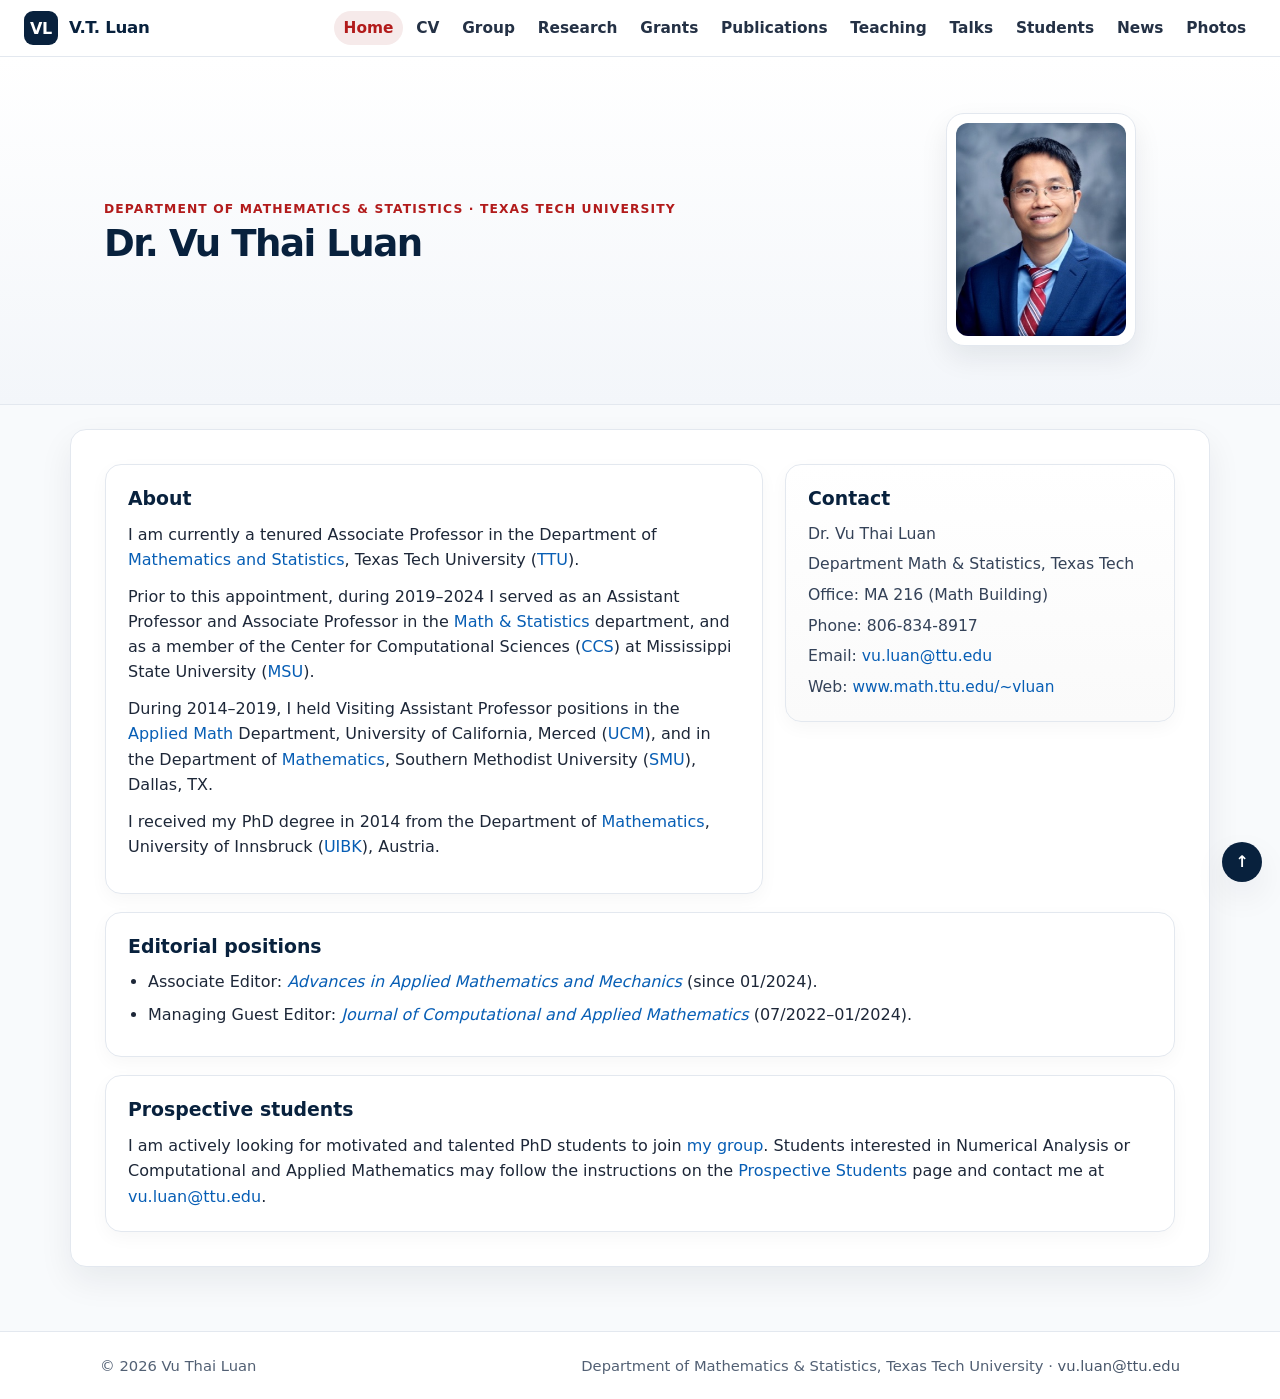
==== index.html @ 5dedd1db "Add files via upload" ====
<!DOCTYPE html>

<html id="top" lang="en"><head><meta charset="utf-8"/><meta content="width=device-width, initial-scale=1" name="viewport"/><meta content="Academic website of Vu Thai Luan, Associate Professor at Texas Tech University." name="description"/><title>Dr. Vu Thai Luan | Texas Tech University</title><link href="assets/css/style.css" rel="stylesheet"/><script defer="" src="assets/js/main.js"></script></head><body class="home-page"><a class="skip-link" href="#main">Skip to content</a><header class="site-header"><div class="nav-container"><a class="brand" href="index.html"><span class="brand-fallback">VL</span><span>V.T. Luan</span></a><nav aria-label="Main navigation" class="site-nav"><a class="active" href="index.html">Home</a><a class="" href="cv.html">CV</a><a class="" href="group.html">Group</a><a class="" href="research.html">Research</a><a class="" href="grants.html">Grants</a><a class="" href="publications.html">Publications</a><a class="" href="teaching.html">Teaching</a><a class="" href="presentations.html">Talks</a><a class="" href="students.html">Students</a><a class="" href="news.html">News</a><a class="" href="photos.html">Photos</a></nav></div></header><section class="hero"><div class="hero-inner"><div><span class="kicker">Department of Mathematics &amp; Statistics · Texas Tech University</span><h1>Dr. Vu Thai Luan</h1></div><figure class="portrait"><img alt="Portrait of Dr. Vu Thai Luan" src="assets/img/Index_fld_image001.jpg"/></figure></div></section><main class="main" id="main"><article class="content-card"><div class="content">
<section class="home-about-grid">
<div class="about-card about-main">
<h2>About</h2>
<p>I am currently a tenured Associate Professor in the Department of <a href="https://www.depts.ttu.edu/math/" rel="noopener" target="_blank">Mathematics and Statistics</a>, Texas Tech University (<a href="https://www.ttu.edu/" rel="noopener" target="_blank">TTU</a>).</p>
<p>Prior to this appointment, during 2019–2024 I served as an Assistant Professor and Associate Professor in the <a href="https://www.math.msstate.edu/" rel="noopener" target="_blank">Math &amp; Statistics</a> department, and as a member of the Center for Computational Sciences (<a href="https://www.ccs.msstate.edu/" rel="noopener" target="_blank">CCS</a>) at Mississippi State University (<a href="https://www.msstate.edu/" rel="noopener" target="_blank">MSU</a>).</p>
<p>During 2014–2019, I held Visiting Assistant Professor positions in the <a href="https://appliedmath.ucmerced.edu/" rel="noopener" target="_blank">Applied Math</a> Department, University of California, Merced (<a href="https://www.ucmerced.edu/" rel="noopener" target="_blank">UCM</a>), and in the Department of <a href="https://www.smu.edu/Dedman/Academics/Departments/Math/people/faculty" rel="noopener" target="_blank">Mathematics</a>, Southern Methodist University (<a href="https://www.smu.edu/" rel="noopener" target="_blank">SMU</a>), Dallas, TX.</p>
<p>I received my PhD degree in 2014 from the Department of <a href="https://www.uibk.ac.at/mathematik/" rel="noopener" target="_blank">Mathematics</a>, University of Innsbruck (<a href="https://www.uibk.ac.at/" rel="noopener" target="_blank">UIBK</a>), Austria.</p>
</div>
<aside class="about-card contact-card">
<h2>Contact</h2>
<div class="contact-lines"><p>Dr. Vu Thai Luan</p><p>Department Math &amp; Statistics, Texas Tech</p><p>Office: MA 216 (Math Building)</p><p>Phone: 806-834-8917</p><p>Email: <a href="mailto:vu.luan@ttu.edu">vu.luan@ttu.edu</a></p><p>Web: <a class="contact-web-link" href="https://www.math.ttu.edu/~vluan">www.math.ttu.edu/~vluan</a></p></div></aside>
</section>
<section class="home-section">
<h2>Editorial positions</h2>
<ul class="clean-list">
<li>Associate Editor: <i><a href="https://www.global-sci.org/aamm" rel="noopener" target="_blank">Advances in Applied Mathematics and Mechanics</a></i> (since 01/2024).</li>
<li>Managing Guest Editor: <i><a href="https://www.sciencedirect.com/journal/journal-of-computational-and-applied-mathematics" rel="noopener" target="_blank">Journal of Computational and Applied Mathematics</a></i> (07/2022–01/2024).</li>
</ul>
</section>
<section class="home-section">
<h2>Prospective students</h2>
<p>I am actively looking for motivated and talented PhD students to join <a href="group.html">my group</a>. Students interested in Numerical Analysis or Computational and Applied Mathematics may follow the instructions on the <a href="students.html">Prospective Students</a> page and contact me at <a href="mailto:vu.luan@ttu.edu">vu.luan@ttu.edu</a>.</p>
</section>
</div></article></main><footer class="footer"><div class="footer-inner"><span>© <span id="year"></span> Vu Thai Luan</span><span>Department of Mathematics &amp; Statistics, Texas Tech University · <a href="mailto:vu.luan@ttu.edu">vu.luan@ttu.edu</a></span></div></footer><a aria-label="Back to top" class="backtop" href="#top">↑</a></body></html>
---- assets/css/style.css ----
:root{
  --red:#b31b1b; --red-soft:#f6eaea; --ink:#182235; --muted:#667085; --navy:#0b2545; --blue:#1f4e79; --line:#e5e7eb; --bg:#f7f8fb; --card:#ffffff; --soft:#f3f6fa; --shadow:0 14px 34px rgba(16,24,40,.07); --radius:16px;
}
*{box-sizing:border-box}
html{scroll-behavior:smooth}
body{margin:0;font-family:Inter, ui-sans-serif, system-ui, -apple-system, BlinkMacSystemFont, "Segoe UI", Roboto, Arial, sans-serif;color:var(--ink);background:var(--bg);font-size:16px;line-height:1.62;-webkit-font-smoothing:antialiased;text-rendering:optimizeLegibility;}
a{color:#075eb5;text-decoration:none} a:hover{text-decoration:underline}.skip-link{position:absolute;left:-999px}.skip-link:focus{left:1rem;top:1rem;z-index:999;padding:.5rem .8rem;background:#fff;border:1px solid var(--line);border-radius:.6rem}.site-header{position:sticky;top:0;z-index:20;background:rgba(255,255,255,.96);backdrop-filter:blur(14px);border-bottom:1px solid var(--line)}.nav-container{max-width:1120px;margin:0 auto;padding:10px 20px;display:flex;align-items:center;gap:18px}.brand{display:flex;align-items:center;gap:10px;min-width:max-content;color:var(--navy);font-weight:800;letter-spacing:-.02em}.brand:hover{text-decoration:none}.brand-logo{height:28px;width:auto;object-fit:contain;opacity:.9}.brand-fallback{width:30px;height:30px;border-radius:8px;background:var(--navy);color:#fff;display:grid;place-items:center;font-weight:800}.site-nav{margin-left:auto;display:flex;align-items:center;gap:2px;overflow-x:auto;white-space:nowrap;scrollbar-width:none}.site-nav::-webkit-scrollbar{display:none}.site-nav a{color:#243145;font-weight:650;font-size:.875rem;padding:.44rem .56rem;border-radius:999px}.site-nav a:hover{background:var(--soft);text-decoration:none}.site-nav a.active{background:var(--red-soft);color:var(--red)}.hero{background:linear-gradient(180deg,#fff 0%,#f3f6fa 100%);border-bottom:1px solid var(--line)}.hero-inner{max-width:1120px;margin:0 auto;padding:56px 20px 46px;display:grid;grid-template-columns:minmax(0,1fr) 270px;gap:40px;align-items:center}.kicker{display:inline-block;text-transform:uppercase;letter-spacing:.08em;color:var(--red);font-size:.78rem;font-weight:800;margin-bottom:12px}.hero h1{margin:0;color:var(--navy);font-size:clamp(2.2rem,4.7vw,4rem);line-height:1.04;letter-spacing:-.05em}.hero-sub{margin:12px 0 22px;color:#3d4a5c;font-size:1.12rem;max-width:720px}.hero-actions{display:flex;gap:10px;flex-wrap:wrap;margin-bottom:22px}.btn{display:inline-flex;align-items:center;justify-content:center;border:1px solid var(--line);border-radius:999px;padding:.66rem .95rem;background:#fff;color:var(--navy);font-weight:750;box-shadow:0 8px 18px rgba(16,24,40,.04)}.btn.primary{background:var(--navy);border-color:var(--navy);color:#fff}.btn:hover{text-decoration:none;transform:translateY(-1px)}.contact-line{display:flex;gap:16px;flex-wrap:wrap;color:var(--muted);font-size:.95rem}.portrait{background:#fff;border:1px solid var(--line);border-radius:20px;padding:12px;box-shadow:var(--shadow)}.portrait img{display:block;width:100%;aspect-ratio:4/5;object-fit:cover;border-radius:14px}.portrait figcaption{font-size:.85rem;color:var(--muted);padding:10px 4px 2px}.page-title{background:#fff;border-bottom:1px solid var(--line)}.page-title-inner{max-width:1120px;margin:0 auto;padding:30px 20px}.page-title h1{margin:0;color:var(--navy);font-size:clamp(1.85rem,3vw,2.75rem);line-height:1.1;letter-spacing:-.035em}.page-title p{margin:8px 0 0;color:var(--muted);max-width:820px}.main{max-width:1120px;margin:0 auto;padding:30px 20px 64px}.content-card{background:var(--card);border:1px solid var(--line);border-radius:var(--radius);box-shadow:var(--shadow);padding:clamp(22px,3vw,38px);overflow:hidden}.content{max-width:100%;overflow-wrap:break-word}.content a{overflow-wrap:anywhere}.content h1,.content h2,.content h3{color:var(--navy);line-height:1.25}.content h2{font-size:1.42rem;margin:1.8rem 0 .65rem;border-bottom:1px solid var(--line);padding-bottom:.36rem}.content h3{font-size:1.12rem;margin:1.2rem 0 .4rem}.content p{margin:.58rem 0}.content p.section-title{margin:1.65rem 0 .75rem;padding:.35rem 0 .35rem .82rem;border-left:4px solid var(--red);color:var(--navy);font-size:1.2rem;font-weight:850;background:linear-gradient(90deg,#faf4f4,transparent 70%)}.content p.label-line{font-weight:800;color:var(--navy)}.content p.list-like{margin:.38rem 0 .38rem .15rem;padding-left:.85rem;border-left:2px solid #dbe4ee}.content ul,.content ol{padding-left:1.25rem}.content li{margin:.35rem 0}.content img{max-width:100%;height:auto;border-radius:12px;box-shadow:0 9px 22px rgba(16,24,40,.08);margin:.45rem 0}.table-wrap{width:100%;overflow-x:auto;margin:1rem 0;border:1px solid var(--line);border-radius:14px;background:#fff}.content table{width:100%;border-collapse:collapse;border-spacing:0;table-layout:auto;margin:0;background:#fff}.content th,.content td{padding:.72rem .85rem;border-bottom:1px solid var(--line);vertical-align:top;background:#fff}.content tr:last-child td{border-bottom:0}.content td:first-child{width:4.5rem;text-align:center;font-weight:800;color:var(--red);white-space:nowrap}.content td:nth-child(2){width:7.5rem;white-space:nowrap;color:#445066;font-weight:650}.event-table td:nth-child(3){min-width:520px}.pub-table td:first-child{text-align:left;color:var(--ink);width:auto}.people-grid{border-collapse:separate!important;border-spacing:18px!important;border:0!important;background:transparent!important}.people-grid tr,.people-grid tbody{display:contents}.people-grid td,.person-card{display:block;border:1px solid var(--line)!important;border-radius:16px!important;box-shadow:0 10px 24px rgba(16,24,40,.06);padding:18px!important;text-align:center;width:auto!important;min-width:220px;white-space:normal!important;color:var(--ink)!important}.people-grid{display:grid;grid-template-columns:repeat(auto-fit,minmax(220px,1fr));gap:18px}.people-grid img{width:128px!important;height:128px!important;object-fit:cover;border-radius:50%;box-shadow:none;margin:0 auto 12px}.home-panels{display:grid;grid-template-columns:repeat(3,1fr);gap:14px;margin:24px 0 4px}.home-panel{border:1px solid var(--line);border-radius:14px;background:#fff;padding:16px}.home-panel strong{display:block;color:var(--navy);font-size:1.02rem;margin-bottom:5px}.footer{background:#fff;border-top:1px solid var(--line)}.footer-inner{max-width:1120px;margin:0 auto;padding:22px 20px;color:var(--muted);font-size:.92rem;display:flex;justify-content:space-between;gap:18px;flex-wrap:wrap}.footer a{color:#48566a}.backtop{position:fixed;right:18px;bottom:18px;width:40px;height:40px;border-radius:999px;display:grid;place-items:center;background:var(--navy);color:#fff;box-shadow:var(--shadow);font-weight:800}.backtop:hover{background:var(--red);text-decoration:none}.note{margin-top:24px;padding:12px 14px;border:1px solid var(--line);border-radius:12px;background:#fafafa;color:var(--muted);font-size:.9rem}
@media(max-width:850px){.nav-container{align-items:center}.brand span{display:none}.hero-inner{grid-template-columns:1fr}.portrait{max-width:260px}.site-nav{gap:0}.site-nav a{font-size:.84rem;padding:.42rem .5rem}.home-panels{grid-template-columns:1fr}.main{padding-top:22px}.content-card{padding:20px}.page-title-inner{padding:24px 20px}.table-wrap{border-radius:12px}.content table{min-width:660px}.people-grid{min-width:0!important;display:grid!important}.people-grid td{min-width:0!important}.people-grid{grid-template-columns:1fr!important}}
@media print{.site-header,.footer,.backtop,.hero-actions{display:none}.hero,.page-title{background:#fff;border:0}.content-card{box-shadow:none;border:0;padding:0}.main{padding:0}.table-wrap{overflow:visible;border:0}}


/* --- Polished revision: cleaner home page, aligned lists, compact tables --- */
.hero-inner{padding:38px 20px 34px;grid-template-columns:minmax(0,1fr) 220px;gap:32px;}
.hero h1{font-size:clamp(2.25rem,4vw,3.3rem);letter-spacing:-.045em;}
.hero-sub{font-size:1.03rem;line-height:1.55;max-width:760px;margin-bottom:14px;}
.portrait{max-width:220px;justify-self:end;}
.portrait figcaption{font-size:.78rem;}
.main{padding-top:26px;}
.content-card{overflow:visible;}

.home-about-grid{display:grid;grid-template-columns:minmax(0,1.7fr) minmax(260px,.9fr);gap:22px;align-items:start;}
.about-card,.home-section{border:1px solid var(--line);border-radius:16px;background:#fff;padding:22px;box-shadow:0 8px 22px rgba(16,24,40,.04);}
.about-card h2,.home-section h2{margin:0 0 12px;color:var(--navy);font-size:1.18rem;line-height:1.2;border:0;padding:0;}
.about-main p{margin:.72rem 0;}
.contact-card{background:linear-gradient(180deg,#fff,#fafafa);}
.contact-list{display:grid;grid-template-columns:72px minmax(0,1fr);gap:8px 12px;margin:0;}
.contact-list dt{font-weight:800;color:var(--navy);}
.contact-list dd{margin:0;color:#38465a;overflow-wrap:anywhere;}
.clean-list{margin:.2rem 0 0;padding-left:1.2rem;}
.clean-list li{margin:.45rem 0;}
.home-section{margin-top:18px;}
.home-section p{margin:.2rem 0 0;}

/* Prevent single-column Word tables from forcing horizontal scrolling. */
.content > .table-wrap:has(table.data-table tr:first-child td:nth-child(2):last-child){overflow:visible;border:0;background:transparent;}
.content > .table-wrap:has(table.data-table tr:first-child td:nth-child(2):last-child) table{min-width:0;}

.publication-list{counter-reset:item;margin:.7rem 0 1.5rem 0;padding:0;list-style:none;}
.publication-list .publication-item{counter-increment:item;display:grid;grid-template-columns:3rem minmax(0,1fr);gap:0 1rem;padding:.75rem 0;border-bottom:1px solid var(--line);}
.publication-list .publication-item::before{content:counter(item) ".";font-weight:800;color:var(--red);text-align:right;padding-top:.05rem;}
.publication-list .publication-item>div{grid-column:2;}
.publication-list .item-authors{font-weight:500;color:var(--ink);margin:0 0 .12rem;}
.publication-list .item-title{font-weight:650;color:var(--navy);margin:.08rem 0 .12rem;line-height:1.42;}
.publication-list .item-detail{color:#435066;margin:.08rem 0;font-size:.97rem;line-height:1.45;}
.publication-list p,.publication-list div{border-left:0!important;padding-left:0!important;}
.publication-list br{line-height:1.4;}
.note-line{color:#435066;}

.course-table{border:1px solid var(--line);border-radius:14px;overflow:hidden;}
.course-table td{padding:.82rem 1rem!important;vertical-align:top!important;}
.course-table td:first-child{width:9.2rem!important;text-align:left!important;color:var(--red)!important;font-weight:800!important;white-space:nowrap;background:#fbfcfe!important;}
.course-table td:first-child p{margin:0!important;color:var(--red)!important;font-weight:800!important;text-align:left!important;border:0!important;background:none!important;padding:0!important;}
.course-table td:nth-child(2){width:auto!important;white-space:normal!important;color:#3d4a5c!important;font-weight:650!important;}
.course-table td:nth-child(2) p{margin:.15rem 0 .42rem!important;line-height:1.45;}
.course-table td:nth-child(2) p:last-child{margin-bottom:0!important;}
.course-table tr + tr td{border-top:1px solid var(--line);}

.student-list{counter-reset:item;margin:.65rem 0 1.15rem 0;padding:0;list-style:none;}
.student-list li{counter-increment:item;display:grid;grid-template-columns:2rem minmax(0,1fr);gap:.7rem;margin:.48rem 0;line-height:1.55;}
.student-list li::before{content:counter(item) ".";font-weight:800;color:var(--red);text-align:right;}
.student-list[start="3"]{counter-reset:item 2;}
.student-bullets{margin:.65rem 0 1.2rem 0;padding:0;list-style:none;}
.student-bullets li{position:relative;margin:.65rem 0;padding-left:1.35rem;line-height:1.58;}
.student-bullets li::before{content:"";position:absolute;left:.2rem;top:.72em;width:.42rem;height:.42rem;border-radius:50%;background:var(--red);}
.section-subtitle{font-size:1.08rem;color:var(--navy);font-weight:850;margin:1.35rem 0 .55rem!important;}
.students-note{border:1px solid var(--line);background:#fbfcfe;border-radius:12px;padding:12px 14px;}



/* Use native ordered-list markers so "start" values remain correct. */
.student-list{margin:.65rem 0 1.15rem 1.35rem;padding-left:1.1rem;list-style:decimal;}
.student-list li{display:list-item;margin:.48rem 0;padding-left:.35rem;line-height:1.55;}
.student-list li::marker{font-weight:800;color:var(--red);}

@media(max-width:850px){
  .hero-inner{grid-template-columns:1fr;padding:30px 20px 28px;}
  .portrait{justify-self:start;max-width:180px;}
  .home-about-grid{grid-template-columns:1fr;}
  .contact-list{grid-template-columns:1fr;gap:2px 0;}
  .contact-list dt{margin-top:8px;}
  .publication-list .publication-item{grid-template-columns:2.4rem minmax(0,1fr);gap:.75rem;}
  .course-table{min-width:0!important;}
  .course-table td{display:block;width:100%!important;}
  .course-table td:first-child{border-bottom:0!important;padding-bottom:.25rem!important;}
  .course-table td:nth-child(2){padding-top:.2rem!important;}
}
.student-list li::before{content:none!important;}


/* =========================================================
   Final academic refinement: restrained typography, compact
   home page, aligned numbered lists, smaller logos/figures.
   ========================================================= */
:root{
  --ink:#172033;
  --muted:#526074;
  --navy:#08213d;
  --red:#b21b1b;
  --line:#e3e8ef;
  --bg:#f8fafc;
}
body{
  color:var(--ink);
  background:var(--bg);
  font-size:16px;
  line-height:1.58;
  font-weight:440;
}
a{font-weight:500;}
.site-nav a{font-weight:700;}
.brand{font-weight:850;}
.kicker{font-size:.75rem;letter-spacing:.09em;margin-bottom:8px;}
.hero-inner{
  padding:32px 20px 28px!important;
  grid-template-columns:minmax(0,1fr) 145px!important;
  gap:28px!important;
  min-height:0;
}
.hero h1{
  font-size:clamp(2.05rem,3.1vw,2.85rem)!important;
  letter-spacing:-.04em!important;
}
.hero-sub,.contact-line{display:none!important;}
.portrait{max-width:145px!important;border-radius:18px;padding:9px;}
.portrait img{border-radius:12px;}
.portrait figcaption{display:none;}
.page-title h1{font-size:clamp(1.75rem,2.5vw,2.35rem);}
.page-title-inner{padding:24px 20px;}
.main{padding-top:24px;}
.content-card{padding:clamp(22px,2.7vw,34px);}
.content p{color:#1d2738;font-weight:440;}
.content b,.content strong{font-weight:800;color:#12223a;}
.content p.section-title{
  margin:1.45rem 0 .8rem;
  padding:.35rem 0 .35rem .78rem;
  font-size:1.13rem;
  background:linear-gradient(90deg,#fbf3f3,rgba(251,243,243,0));
}
.home-about-grid{
  grid-template-columns:minmax(0,1.55fr) minmax(355px,.85fr)!important;
  gap:22px;
}
.about-card,.home-section{box-shadow:0 6px 18px rgba(16,24,40,.035);}
.contact-card{min-width:0;}
.contact-list{
  grid-template-columns:110px minmax(0,1fr)!important;
  gap:7px 14px!important;
}
.contact-list dt{white-space:nowrap;font-weight:850;}
.contact-list dd{line-height:1.45;}
.contact-list dd a{overflow-wrap:normal;word-break:normal;}
.contact-list dd a.long-url{font-size:.95rem;}
.clean-list li,.student-bullets li,.student-list li{color:#1d2738;}

/* Numbered theme/grant lists */
.theme-list,.grant-list{
  counter-reset:item;
  list-style:none;
  padding:0;
  margin:.75rem 0 1.3rem;
}
.theme-list li,.grant-item{
  counter-increment:item;
  display:grid;
  grid-template-columns:2.8rem minmax(0,1fr);
  gap:.85rem;
  padding:.55rem 0;
  border-bottom:1px solid var(--line);
}
.theme-list li::before,.grant-item::before{
  content:counter(item) ".";
  color:var(--red);
  font-weight:850;
  text-align:right;
  padding-top:.02rem;
}
.theme-list li span{font-weight:760;color:#12223a;}
.theme-list.compact li{padding:.42rem 0;}
.grant-item{padding:.78rem 0;}
.grant-main{grid-column:2;}
.grant-title{font-weight:780;color:var(--navy);line-height:1.42;margin:0 0 .22rem;}
.grant-meta{display:grid;grid-template-columns:86px minmax(0,1fr);gap:3px 12px;margin-top:.18rem;color:#39465a;line-height:1.45;}
.grant-meta dt{font-weight:780;color:#12223a;}
.grant-meta dd{margin:0;}
.grant-summary{border:1px solid var(--line);border-radius:12px;background:#fbfcfe;padding:12px 14px;margin:.5rem 0 1rem!important;}

/* Research logos and simulation figures */
.logo-row{
  display:flex;
  align-items:center;
  gap:26px;
  flex-wrap:wrap;
  margin:1rem 0 1.35rem;
}
.logo-row img{
  width:auto!important;
  max-height:92px!important;
  max-width:125px!important;
  object-fit:contain;
  border-radius:10px!important;
  box-shadow:0 8px 20px rgba(16,24,40,.06)!important;
  background:#fff;
  padding:8px;
}
.research-figure{
  max-width:640px;
  margin:1.2rem auto 1.45rem;
  text-align:center;
}
.research-figure img{
  width:100%!important;
  max-width:640px!important;
  height:auto!important;
  border-radius:12px!important;
  box-shadow:0 10px 24px rgba(16,24,40,.08)!important;
}
.research-figure figcaption{
  margin-top:.42rem;
  color:#475569;
  font-size:.88rem;
  line-height:1.42;
  font-weight:560;
}
.research-caption{font-size:.9rem;color:#475569;font-weight:560;}
.content img[src*="research_fld_image001"],
.content img[src*="research_fld_image002"]{
  max-height:92px!important;max-width:125px!important;width:auto!important;
}
.content img[src*="research_fld_image005"],
.content img[src*="research_fld_image006"]{
  max-width:640px!important;width:100%!important;display:block;margin:.5rem auto!important;
}

/* Grants image */
.content img[src*="grants_fld_image001"]{
  max-width:640px!important;width:100%!important;display:block;margin:1.2rem auto 0!important;
  box-shadow:0 8px 18px rgba(16,24,40,.06)!important;
}

/* Group PI and people cards */
.pi-profile{
  display:flex;
  align-items:center;
  gap:18px;
  border:1px solid var(--line);
  background:#fff;
  border-radius:16px;
  padding:16px;
  max-width:560px;
  box-shadow:0 8px 20px rgba(16,24,40,.04);
}
.pi-profile p{margin:.18rem 0;}
.pi-photo{
  width:118px!important;
  height:118px!important;
  object-fit:cover;
  border-radius:50%!important;
  box-shadow:none!important;
  margin:0!important;
  flex:0 0 118px;
}
.people-grid img{width:118px!important;height:118px!important;}
.people-grid td:empty,.person-card:empty{display:none!important;}
.people-grid td p:first-child{margin-top:0;}
.people-grid td p{margin:.28rem 0;line-height:1.35;}

/* Tighter teaching rows */
.course-table td{padding:.65rem .9rem!important;}
.course-table td:first-child{width:8.6rem!important;}
.course-table td:nth-child(2) p{margin:.08rem 0 .28rem!important;}

@media(max-width:850px){
  .hero-inner{grid-template-columns:1fr!important;padding:26px 20px 24px!important;}
  .portrait{max-width:125px!important;justify-self:start;}
  .home-about-grid{grid-template-columns:1fr!important;}
  .contact-list{grid-template-columns:98px minmax(0,1fr)!important;}
  .contact-list dd a.long-url{overflow-wrap:anywhere;}
  .pi-profile{align-items:flex-start;}
  .pi-photo{width:96px!important;height:96px!important;flex-basis:96px;}
  .theme-list li,.grant-item{grid-template-columns:2.2rem minmax(0,1fr);gap:.65rem;}
  .grant-meta{grid-template-columns:1fr;gap:1px;}
}


/* =========================================================
   Refined academic revision: June 2026
   ========================================================= */

/* Home */
.home-page .hero-inner{
  grid-template-columns:minmax(0,1fr) 185px!important;
  padding:34px 20px 30px!important;
}
.home-page .hero h1{
  font-size:clamp(2.15rem,3.35vw,3.05rem)!important;
}
.home-page .portrait{
  max-width:185px!important;
  padding:10px;
}
.home-page .portrait img{
  aspect-ratio:309/433;
  object-fit:cover;
  object-position:center top;
}
.home-page .home-about-grid{
  grid-template-columns:minmax(0,1.65fr) minmax(330px,.78fr)!important;
}
.contact-lines{font-size:1rem;line-height:1.48;color:#344258;}
.contact-lines p{margin:0 0 .47rem!important;color:#344258!important;font-weight:480!important;}
.contact-lines p:last-child{margin-bottom:0!important;}
.contact-lines a{font-weight:520;white-space:nowrap;}
.contact-web-link{font-size:.96rem;}

/* CV */
.cv-page .content{min-width:0;}
.cv-page .cv-table-wrap{
  width:100%;
  overflow:visible;
  border-radius:12px;
}
.cv-page .cv-table{
  width:100%;
  min-width:0!important;
  table-layout:fixed;
}
.cv-page .cv-table td{
  white-space:normal!important;
  overflow-wrap:anywhere;
  word-break:normal;
  line-height:1.5;
}
.cv-page .cv-table td:first-child{
  width:10.2rem!important;
  text-align:left!important;
  color:#273449!important;
  font-weight:650!important;
  padding-left:1rem!important;
}
.cv-page .cv-table td:nth-child(2){
  width:auto!important;
  color:#273449!important;
  font-weight:450!important;
  white-space:normal!important;
}
.cv-page .cv-table td p{margin:.18rem 0!important;}
.cv-page .cv-table p.list-like{
  margin:.18rem 0!important;
  padding:0!important;
  border:0!important;
}
.cv-link-line{
  margin:.15rem 0 1.15rem!important;
  padding:.55rem .75rem;
  border-left:3px solid #d9e2ec;
  background:#fbfcfe;
  border-radius:0 8px 8px 0;
  text-align:left!important;
  color:#344258!important;
}
.cv-link-line a{font-weight:700;}
.subsection-title{
  margin:1.2rem 0 .55rem!important;
  color:var(--navy)!important;
  font-size:1.04rem;
  font-weight:820!important;
  padding:0!important;
  border:0!important;
  background:none!important;
}
.reviewer-list{
  margin:.7rem 0 1.2rem 1.25rem;
  padding-left:1.2rem;
  columns:2;
  column-gap:2.5rem;
}
.reviewer-list li{
  break-inside:avoid;
  margin:0 0 .38rem;
  padding-left:.2rem;
  line-height:1.45;
}
.reviewer-list li::marker{color:var(--red);font-weight:800;}

/* Group */
.group-page .pi-profile{max-width:610px;padding:18px;gap:20px;}
.group-page .pi-photo{
  width:138px!important;
  height:178px!important;
  flex:0 0 138px!important;
  border-radius:12px!important;
  object-fit:cover!important;
  object-position:center top!important;
  background:#eef2f6;
}
.group-page .pi-profile>div:last-child p:first-child{
  color:var(--navy);
  font-weight:800;
  font-size:1.08rem;
}

/* Research */
.research-page .logo-row{
  justify-content:center;
  gap:34px;
  margin:1rem auto 1.4rem;
}
.research-page .logo-row img{
  max-height:78px!important;
  max-width:104px!important;
}
.research-page .centered-caption{
  text-align:center;
  font-size:.84rem!important;
  color:#5b6678!important;
  font-weight:520!important;
  margin:.85rem auto .55rem!important;
}
.research-page .research-figure{margin:1rem auto 1.3rem;}
.research-page .hair-figure{max-width:610px;}
.research-page .car-figure{max-width:480px;}
.research-page .hair-figure img{max-width:610px!important;}
.research-page .car-figure img{max-width:480px!important;}
.research-page .simulation-caption,
.research-page .research-figure figcaption{
  text-align:center;
  font-size:.80rem!important;
  line-height:1.38;
  color:#5b6678;
  font-weight:500!important;
  max-width:720px;
  margin:.42rem auto 0;
}
.research-page .simulation-caption b,
.research-page .research-figure figcaption b{font-weight:550!important;color:#5b6678!important;}

/* Grants */
.grants-page .grant-item{
  grid-template-columns:2.35rem minmax(0,1fr)!important;
  gap:.55rem!important;
  align-items:start;
}
.grants-page .grant-item::before{
  line-height:1.42;
  padding:0!important;
  font-size:1.02rem;
  text-align:right;
}
.grants-page .grant-main{grid-column:2;min-width:0;}
.grants-page .grant-title{margin:0 0 .28rem!important;line-height:1.42;}
.grants-page .grant-meta dt::after{content:":";}
.grants-page .grant-meta dt{font-weight:820;}
.grants-page .grant-meta{grid-template-columns:78px minmax(0,1fr);}

/* Publications */
.publications-page .scholar-profile{
  margin:.05rem 0 1.25rem!important;
  font-size:1.18rem;
  line-height:1.3;
}
.publications-page .scholar-profile a{
  color:var(--navy);
  font-weight:850;
  text-decoration:underline;
  text-decoration-thickness:1.5px;
  text-underline-offset:3px;
}

@media(max-width:850px){
  .home-page .hero-inner{grid-template-columns:1fr!important;}
  .home-page .portrait{max-width:155px!important;justify-self:start;}
  .home-page .home-about-grid{grid-template-columns:1fr!important;}
  .contact-lines a{white-space:normal;overflow-wrap:anywhere;}
  .cv-page .cv-table-wrap{border:0;}
  .cv-page .cv-table,.cv-page .cv-table tbody{display:block;}
  .cv-page .cv-table tr{display:block;padding:.55rem 0;border-bottom:1px solid var(--line);}
  .cv-page .cv-table tr:last-child{border-bottom:0;}
  .cv-page .cv-table td{display:block;width:100%!important;border:0!important;padding:.18rem .75rem!important;}
  .cv-page .cv-table td:first-child{padding-bottom:.05rem!important;color:var(--red)!important;font-weight:800!important;}
  .reviewer-list{columns:1;}
  .group-page .pi-profile{align-items:flex-start;}
  .group-page .pi-photo{width:116px!important;height:150px!important;flex-basis:116px!important;}
  .research-page .logo-row{gap:22px;}
  .research-page .car-figure,.research-page .hair-figure{max-width:100%;}
}

/* Final home-page width and contact fit */
.home-page .hero-inner,.home-page .main{max-width:1240px;}
.home-page .home-about-grid{grid-template-columns:minmax(0,1.7fr) minmax(390px,.82fr)!important;}
.home-page .contact-lines{font-size:.98rem;}
@media(max-width:900px){.home-page .home-about-grid{grid-template-columns:1fr!important;}}


/* =========================================================
   Academic polish revision v2: alignment and consistency
   ========================================================= */

/* Home: smaller name, slightly larger portrait. */
.home-page .hero-inner{
  grid-template-columns:minmax(0,1fr) 215px!important;
  padding:32px 20px 30px!important;
}
.home-page .hero h1{
  font-size:clamp(1.95rem,2.75vw,2.65rem)!important;
  letter-spacing:-.035em!important;
}
.home-page .portrait{
  max-width:215px!important;
  width:215px;
  padding:10px;
}
.home-page .portrait img{
  width:100%;
  aspect-ratio:309/433;
  object-fit:cover;
  object-position:center top;
}

/* Grants: Role and Title labels are understated, while values retain emphasis. */
.grants-page .grant-meta dt{
  font-weight:500!important;
  color:#38465a!important;
}
.grants-page .grant-meta dt::after{font-weight:500!important;}

/* CV: keep dates/ranges on one line and format service lists consistently. */
.cv-page .cv-date-table td:first-child{
  width:12.4rem!important;
  white-space:nowrap!important;
}
.cv-page .service-list{
  margin:.55rem 0 1.15rem 1.25rem;
  padding-left:1.2rem;
}
.cv-page .service-list li{
  margin:.42rem 0;
  padding-left:.28rem;
  line-height:1.5;
}
.cv-page .service-list li::marker{
  color:var(--red);
  font-weight:800;
}

/* Publications: author name only is bold; titles are clear but not bold. */
.publications-page .publication-list .item-title{
  font-weight:500!important;
  color:#1d2a3d!important;
}
.publications-page .publication-list .item-detail{
  font-weight:440!important;
}
.publications-page .publication-list .item-detail b,
.publications-page .publication-list .item-detail strong{
  font-weight:440!important;
}
.publications-page .scholar-profile a{
  color:#075eb5!important;
  font-weight:850!important;
}

/* News: both English and Vietnamese sections use the same aligned date/content grid. */
.news-page .news-table{
  width:100%!important;
  min-width:0!important;
  table-layout:fixed!important;
}
.news-page .news-table td:first-child{
  width:7.8rem!important;
  text-align:left!important;
  color:#263448!important;
  font-weight:650!important;
  white-space:nowrap!important;
}
.news-page .news-table td:nth-child(2){
  width:auto!important;
  white-space:normal!important;
  color:#1d2738!important;
  font-weight:440!important;
  overflow-wrap:anywhere;
}
.news-page .news-table td p{margin:.08rem 0!important;}

/* Talks: only the presentation label is emphasized; titles remain italic. */
.talks-page .talk-label{
  font-weight:720;
  color:var(--navy);
}
.talks-page .talk-label.invited{
  color:var(--red);
}
.talks-page .event-table td:nth-child(3) p{
  line-height:1.48;
}

@media(max-width:850px){
  .home-page .hero-inner{grid-template-columns:1fr!important;}
  .home-page .portrait{max-width:180px!important;width:180px!important;}
  .cv-page .cv-date-table td:first-child{width:100%!important;white-space:normal!important;}
  .news-page .news-table td:first-child{width:6.2rem!important;}
}

/* =========================================================
   Home-header balance refinement v3
   Compact hero, better portrait/text relationship, clearer nav.
   ========================================================= */
.nav-container{
  max-width:1280px;
  padding:11px 24px;
  gap:24px;
}
.brand{
  font-size:1.04rem;
  gap:11px;
}
.brand-fallback{
  width:34px;
  height:34px;
  border-radius:9px;
  font-size:1rem;
}
.site-nav{
  gap:3px;
}
.site-nav a{
  font-size:.96rem;
  line-height:1.2;
  padding:.5rem .62rem;
}

.home-page .hero-inner{
  max-width:1120px!important;
  grid-template-columns:minmax(0,1fr) 190px!important;
  gap:56px!important;
  align-items:center!important;
  padding:40px 24px 42px!important;
}
.home-page .hero h1{
  font-size:clamp(2.15rem,2.9vw,2.75rem)!important;
  line-height:1.05!important;
  letter-spacing:-.04em!important;
}
.home-page .kicker{
  margin-bottom:8px;
  font-size:.77rem;
  line-height:1.35;
}
.home-page .portrait{
  width:190px!important;
  max-width:190px!important;
  justify-self:end!important;
  padding:9px!important;
  border-radius:18px!important;
  box-shadow:0 12px 28px rgba(16,24,40,.08)!important;
}
.home-page .portrait img{
  aspect-ratio:4/5!important;
  object-fit:cover!important;
  object-position:center 18%!important;
  border-radius:12px!important;
}
.home-page .main{
  max-width:1180px!important;
  padding-top:24px!important;
}

@media(max-width:1100px){
  .nav-container{padding-left:18px;padding-right:18px;gap:14px;}
  .site-nav a{font-size:.91rem;padding:.47rem .52rem;}
  .home-page .hero-inner{max-width:980px!important;grid-template-columns:minmax(0,1fr) 175px!important;gap:42px!important;}
  .home-page .portrait{width:175px!important;max-width:175px!important;}
}
@media(max-width:850px){
  .brand{font-size:1rem;}
  .brand-fallback{width:32px;height:32px;}
  .site-nav a{font-size:.89rem;}
  .home-page .hero-inner{
    grid-template-columns:minmax(0,1fr) 145px!important;
    gap:24px!important;
    padding:30px 20px 30px!important;
  }
  .home-page .portrait{
    width:145px!important;
    max-width:145px!important;
    justify-self:end!important;
  }
  .home-page .hero h1{font-size:clamp(2rem,7vw,2.45rem)!important;}
}
@media(max-width:620px){
  .home-page .hero-inner{
    grid-template-columns:1fr!important;
    gap:20px!important;
    padding:28px 20px 30px!important;
  }
  .home-page .portrait{
    width:150px!important;
    max-width:150px!important;
    justify-self:start!important;
  }
}
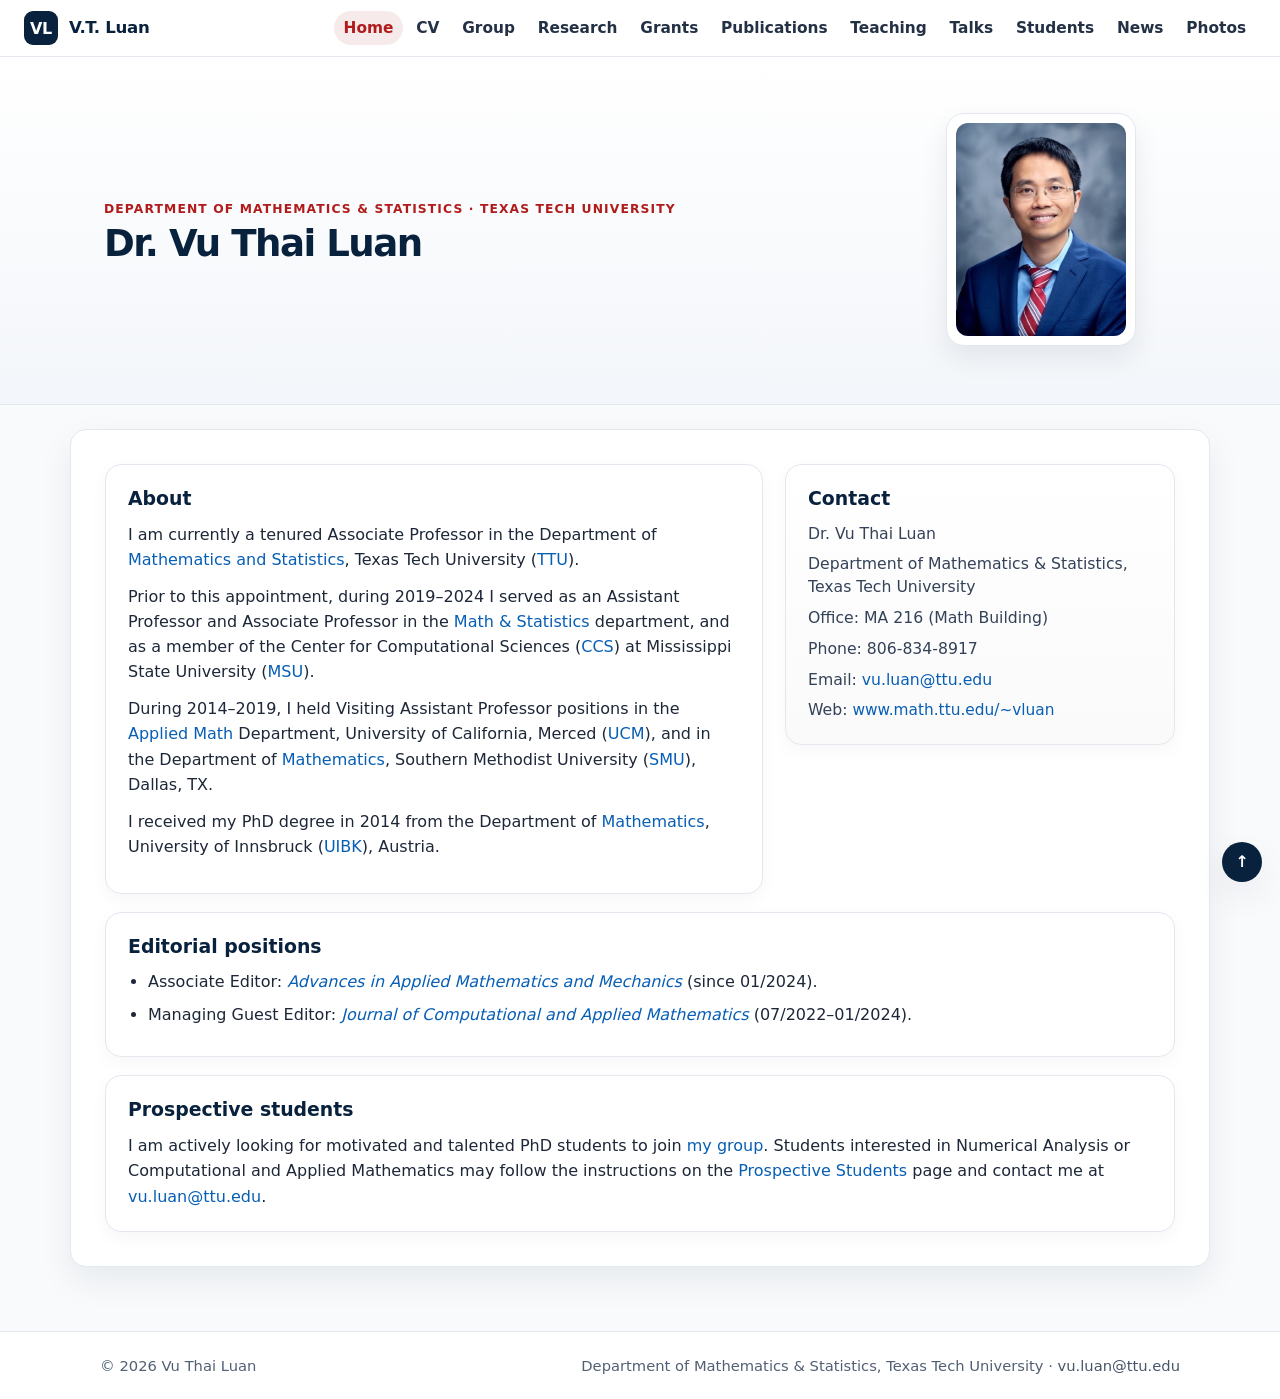
==== commit b0f8d62c: "Add files via upload" ====
--- a/index.html
+++ b/index.html
@@ -11,7 +11,7 @@
 </div>
 <aside class="about-card contact-card">
 <h2>Contact</h2>
-<div class="contact-lines"><p>Dr. Vu Thai Luan</p><p>Department Math &amp; Statistics, Texas Tech</p><p>Office: MA 216 (Math Building)</p><p>Phone: 806-834-8917</p><p>Email: <a href="mailto:vu.luan@ttu.edu">vu.luan@ttu.edu</a></p><p>Web: <a class="contact-web-link" href="https://www.math.ttu.edu/~vluan">www.math.ttu.edu/~vluan</a></p></div></aside>
+<div class="contact-lines"><p>Dr. Vu Thai Luan</p><p>Department of Mathematics &amp; Statistics, Texas Tech University</p><p>Office: MA 216 (Math Building)</p><p>Phone: 806-834-8917</p><p>Email: <a href="mailto:vu.luan@ttu.edu">vu.luan@ttu.edu</a></p><p>Web: <a class="contact-web-link" href="https://www.math.ttu.edu/~vluan">www.math.ttu.edu/~vluan</a></p></div></aside>
 </section>
 <section class="home-section">
 <h2>Editorial positions</h2>
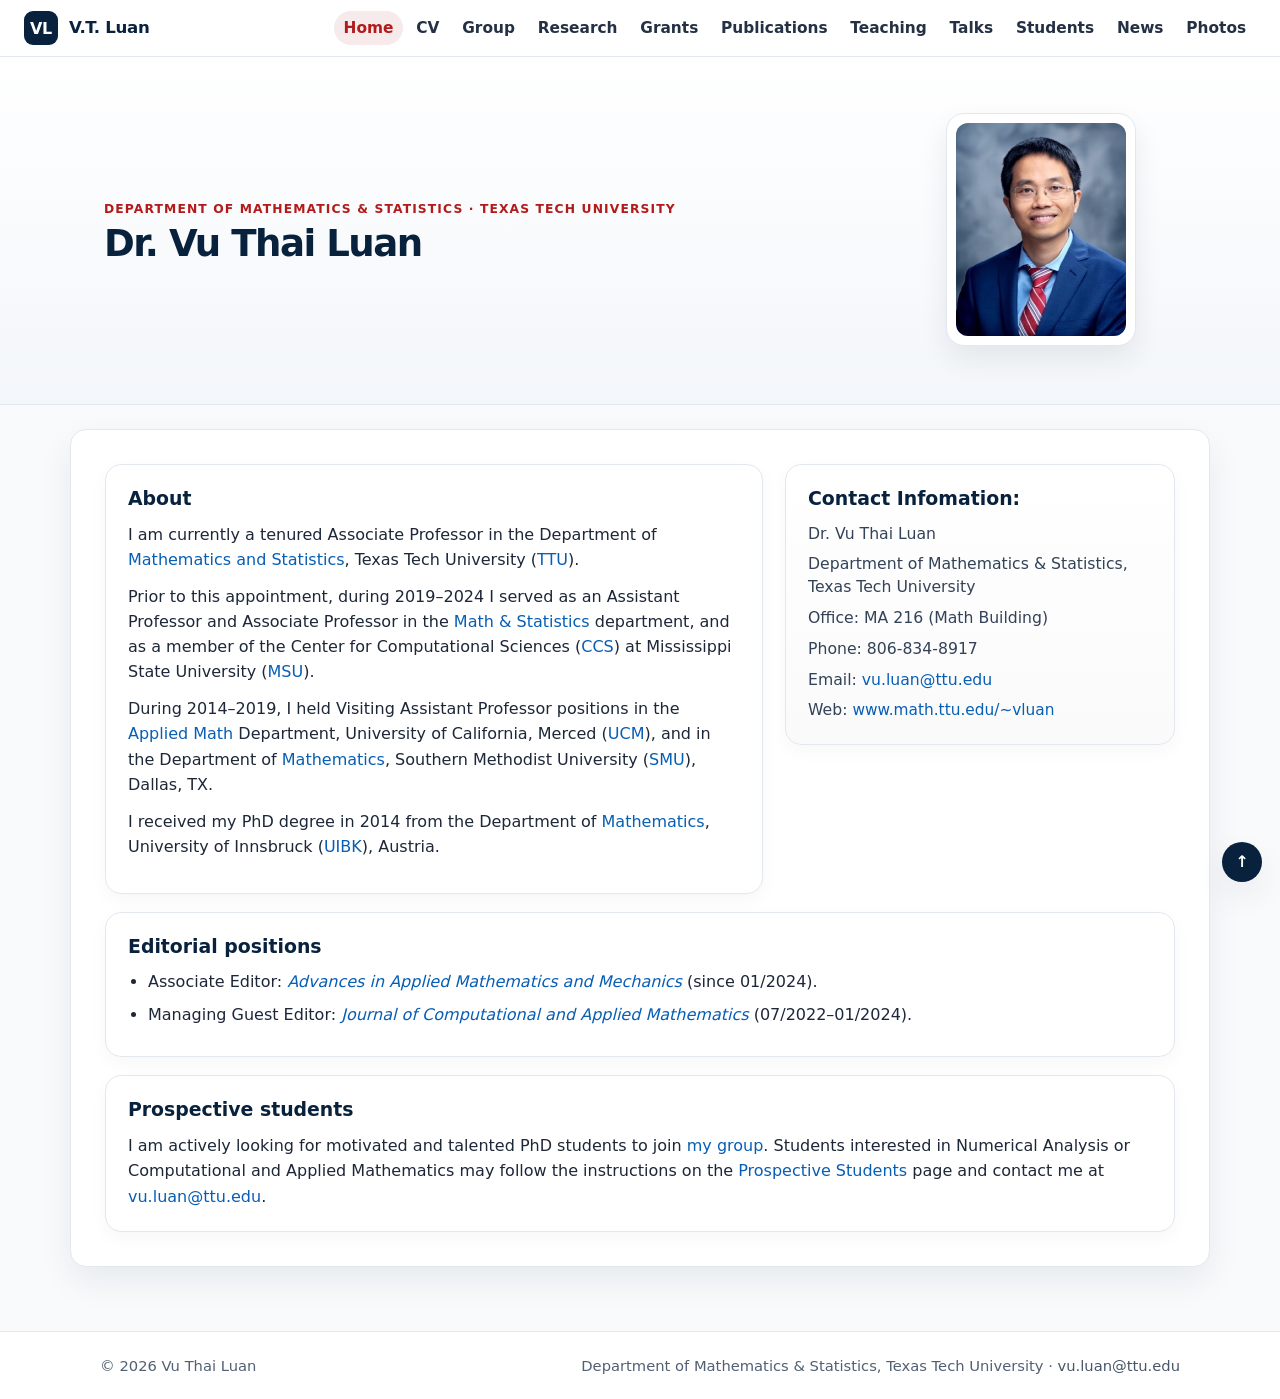
==== commit 5bf4bc00: "Update index.html" ====
--- a/index.html
+++ b/index.html
@@ -10,7 +10,7 @@
 <p>I received my PhD degree in 2014 from the Department of <a href="https://www.uibk.ac.at/mathematik/" rel="noopener" target="_blank">Mathematics</a>, University of Innsbruck (<a href="https://www.uibk.ac.at/" rel="noopener" target="_blank">UIBK</a>), Austria.</p>
 </div>
 <aside class="about-card contact-card">
-<h2>Contact</h2>
+<h2>Contact Infomation:</h2>
 <div class="contact-lines"><p>Dr. Vu Thai Luan</p><p>Department of Mathematics &amp; Statistics, Texas Tech University</p><p>Office: MA 216 (Math Building)</p><p>Phone: 806-834-8917</p><p>Email: <a href="mailto:vu.luan@ttu.edu">vu.luan@ttu.edu</a></p><p>Web: <a class="contact-web-link" href="https://www.math.ttu.edu/~vluan">www.math.ttu.edu/~vluan</a></p></div></aside>
 </section>
 <section class="home-section">
@@ -24,4 +24,4 @@
 <h2>Prospective students</h2>
 <p>I am actively looking for motivated and talented PhD students to join <a href="group.html">my group</a>. Students interested in Numerical Analysis or Computational and Applied Mathematics may follow the instructions on the <a href="students.html">Prospective Students</a> page and contact me at <a href="mailto:vu.luan@ttu.edu">vu.luan@ttu.edu</a>.</p>
 </section>
-</div></article></main><footer class="footer"><div class="footer-inner"><span>© <span id="year"></span> Vu Thai Luan</span><span>Department of Mathematics &amp; Statistics, Texas Tech University · <a href="mailto:vu.luan@ttu.edu">vu.luan@ttu.edu</a></span></div></footer><a aria-label="Back to top" class="backtop" href="#top">↑</a></body></html>+</div></article></main><footer class="footer"><div class="footer-inner"><span>© <span id="year"></span> Vu Thai Luan</span><span>Department of Mathematics &amp; Statistics, Texas Tech University · <a href="mailto:vu.luan@ttu.edu">vu.luan@ttu.edu</a></span></div></footer><a aria-label="Back to top" class="backtop" href="#top">↑</a></body></html>
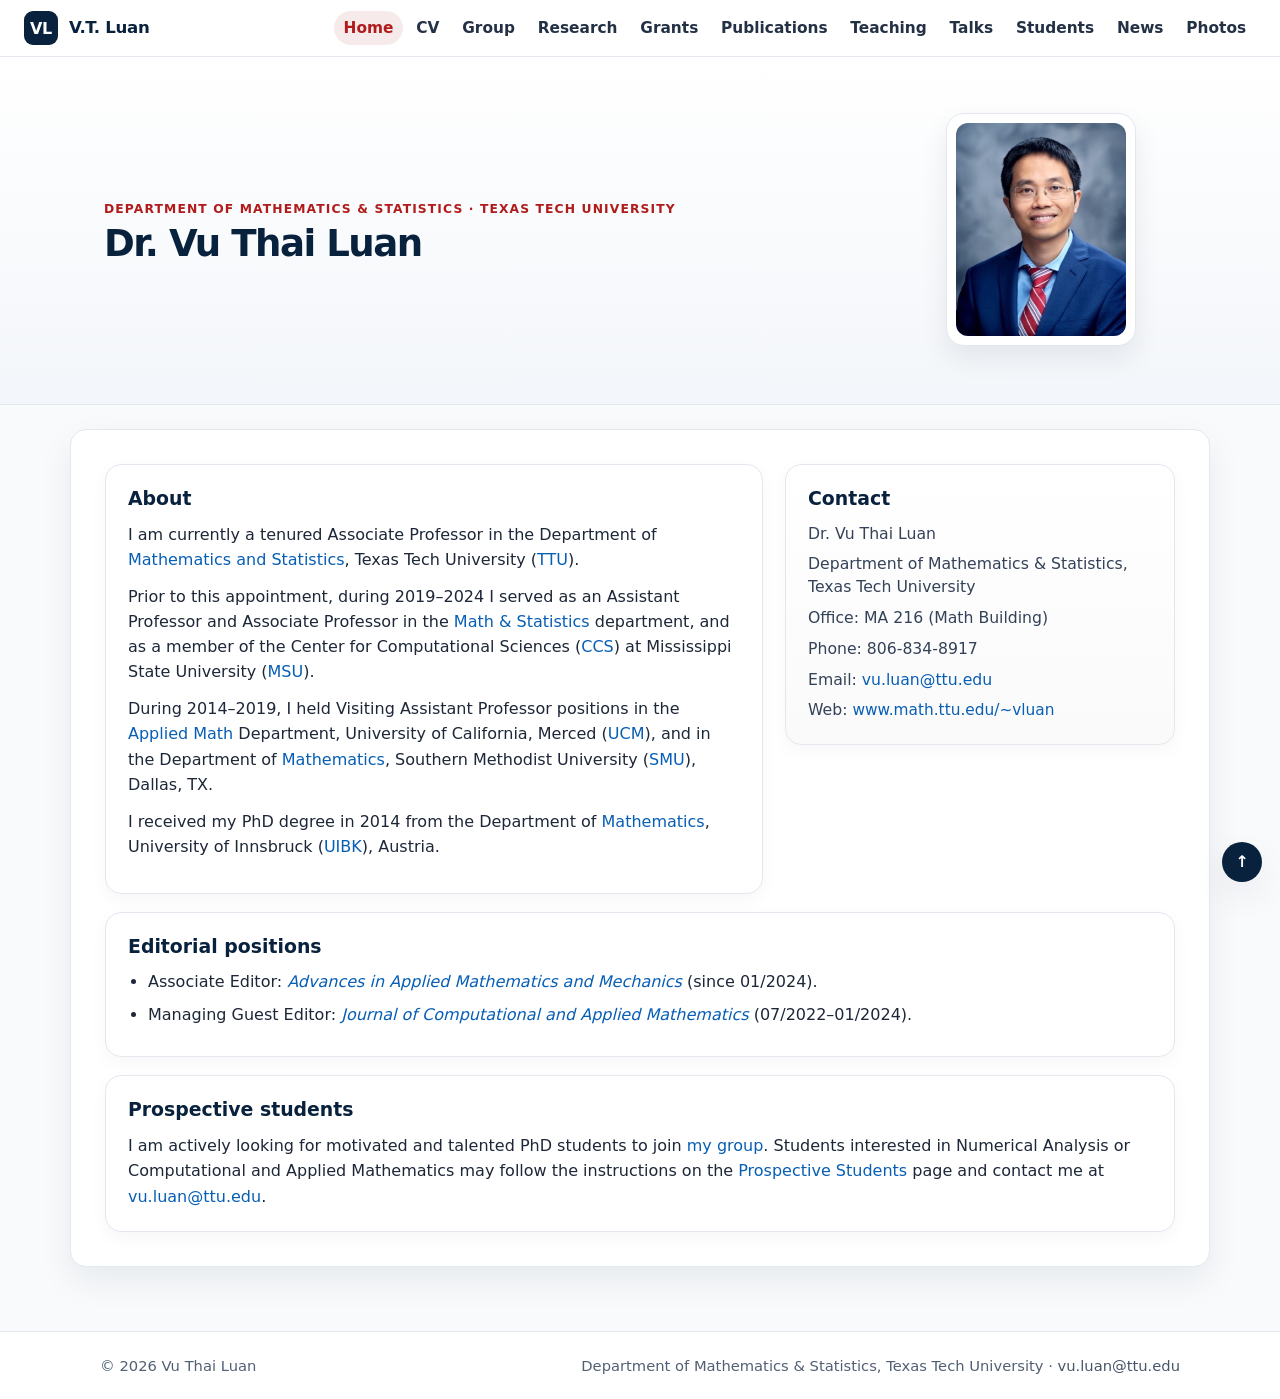
==== commit 646ffd80: "Add files via upload" ====
--- a/index.html
+++ b/index.html
@@ -10,7 +10,7 @@
 <p>I received my PhD degree in 2014 from the Department of <a href="https://www.uibk.ac.at/mathematik/" rel="noopener" target="_blank">Mathematics</a>, University of Innsbruck (<a href="https://www.uibk.ac.at/" rel="noopener" target="_blank">UIBK</a>), Austria.</p>
 </div>
 <aside class="about-card contact-card">
-<h2>Contact Infomation:</h2>
+<h2>Contact</h2>
 <div class="contact-lines"><p>Dr. Vu Thai Luan</p><p>Department of Mathematics &amp; Statistics, Texas Tech University</p><p>Office: MA 216 (Math Building)</p><p>Phone: 806-834-8917</p><p>Email: <a href="mailto:vu.luan@ttu.edu">vu.luan@ttu.edu</a></p><p>Web: <a class="contact-web-link" href="https://www.math.ttu.edu/~vluan">www.math.ttu.edu/~vluan</a></p></div></aside>
 </section>
 <section class="home-section">
@@ -24,4 +24,4 @@
 <h2>Prospective students</h2>
 <p>I am actively looking for motivated and talented PhD students to join <a href="group.html">my group</a>. Students interested in Numerical Analysis or Computational and Applied Mathematics may follow the instructions on the <a href="students.html">Prospective Students</a> page and contact me at <a href="mailto:vu.luan@ttu.edu">vu.luan@ttu.edu</a>.</p>
 </section>
-</div></article></main><footer class="footer"><div class="footer-inner"><span>© <span id="year"></span> Vu Thai Luan</span><span>Department of Mathematics &amp; Statistics, Texas Tech University · <a href="mailto:vu.luan@ttu.edu">vu.luan@ttu.edu</a></span></div></footer><a aria-label="Back to top" class="backtop" href="#top">↑</a></body></html>
+</div></article></main><footer class="footer"><div class="footer-inner"><span>© <span id="year"></span> Vu Thai Luan</span><span>Department of Mathematics &amp; Statistics, Texas Tech University · <a href="mailto:vu.luan@ttu.edu">vu.luan@ttu.edu</a></span></div></footer><a aria-label="Back to top" class="backtop" href="#top">↑</a></body></html>
--- a/assets/css/style.css
+++ b/assets/css/style.css
@@ -195,8 +195,8 @@
 }
 .logo-row img{
   width:auto!important;
-  max-height:92px!important;
-  max-width:125px!important;
+  max-height:108px!important;
+  max-width:150px!important;
   object-fit:contain;
   border-radius:10px!important;
   box-shadow:0 8px 20px rgba(16,24,40,.06)!important;
@@ -225,7 +225,7 @@
 .research-caption{font-size:.9rem;color:#475569;font-weight:560;}
 .content img[src*="research_fld_image001"],
 .content img[src*="research_fld_image002"]{
-  max-height:92px!important;max-width:125px!important;width:auto!important;
+  max-height:108px!important;max-width:150px!important;width:auto!important;
 }
 .content img[src*="research_fld_image005"],
 .content img[src*="research_fld_image006"]{
@@ -407,8 +407,8 @@
   margin:1rem auto 1.4rem;
 }
 .research-page .logo-row img{
-  max-height:78px!important;
-  max-width:104px!important;
+  max-height:108px!important;
+  max-width:150px!important;
 }
 .research-page .centered-caption{
   text-align:center;
@@ -699,3 +699,75 @@
     justify-self:start!important;
   }
 }
+
+
+/* YouTube videos on the Research page */
+.research-page .video-figure{
+  max-width:680px;
+  margin:1rem auto 1.45rem;
+  text-align:center;
+}
+.research-page .video-embed{
+  position:relative;
+  width:100%;
+  aspect-ratio:16 / 9;
+  overflow:hidden;
+  border-radius:14px;
+  background:#0f172a;
+  box-shadow:0 12px 28px rgba(16,24,40,.12);
+  border:1px solid var(--line);
+}
+.research-page .video-embed iframe{
+  position:absolute;
+  inset:0;
+  width:100%;
+  height:100%;
+  border:0;
+}
+.research-page .video-figure figcaption,
+.research-page .video-embed + figcaption{
+  text-align:center;
+  font-size:.80rem!important;
+  line-height:1.38;
+  color:#5b6678;
+  font-weight:500!important;
+  margin:.48rem auto 0;
+}
+.research-page .hair-video{
+  max-width:610px;
+  margin:.7rem auto 0;
+}
+
+.research-page .hair-video-pair{
+  max-width:920px;
+  margin:1.2rem auto 1.45rem;
+}
+.research-page .video-grid.two-videos{
+  display:grid;
+  grid-template-columns:repeat(2, minmax(0, 1fr));
+  gap:18px;
+  align-items:start;
+}
+.research-page .hair-video-pair figcaption{
+  max-width:840px;
+  margin-top:.55rem!important;
+}
+@media(max-width:650px){
+  .research-page .video-figure{max-width:100%;}
+  .research-page .video-grid.two-videos{grid-template-columns:1fr;gap:14px;}
+}
+
+/* v7 final text polish and publication section links */
+.publications-page .pub-intro{
+  margin:.05rem 0 .55rem!important;
+  font-size:1.02rem;
+  line-height:1.55;
+  color:#263448;
+}
+.publications-page .pub-intro a{
+  font-weight:760;
+  color:#075eb5;
+}
+.publications-page .section-title[id]{
+  scroll-margin-top:86px;
+}
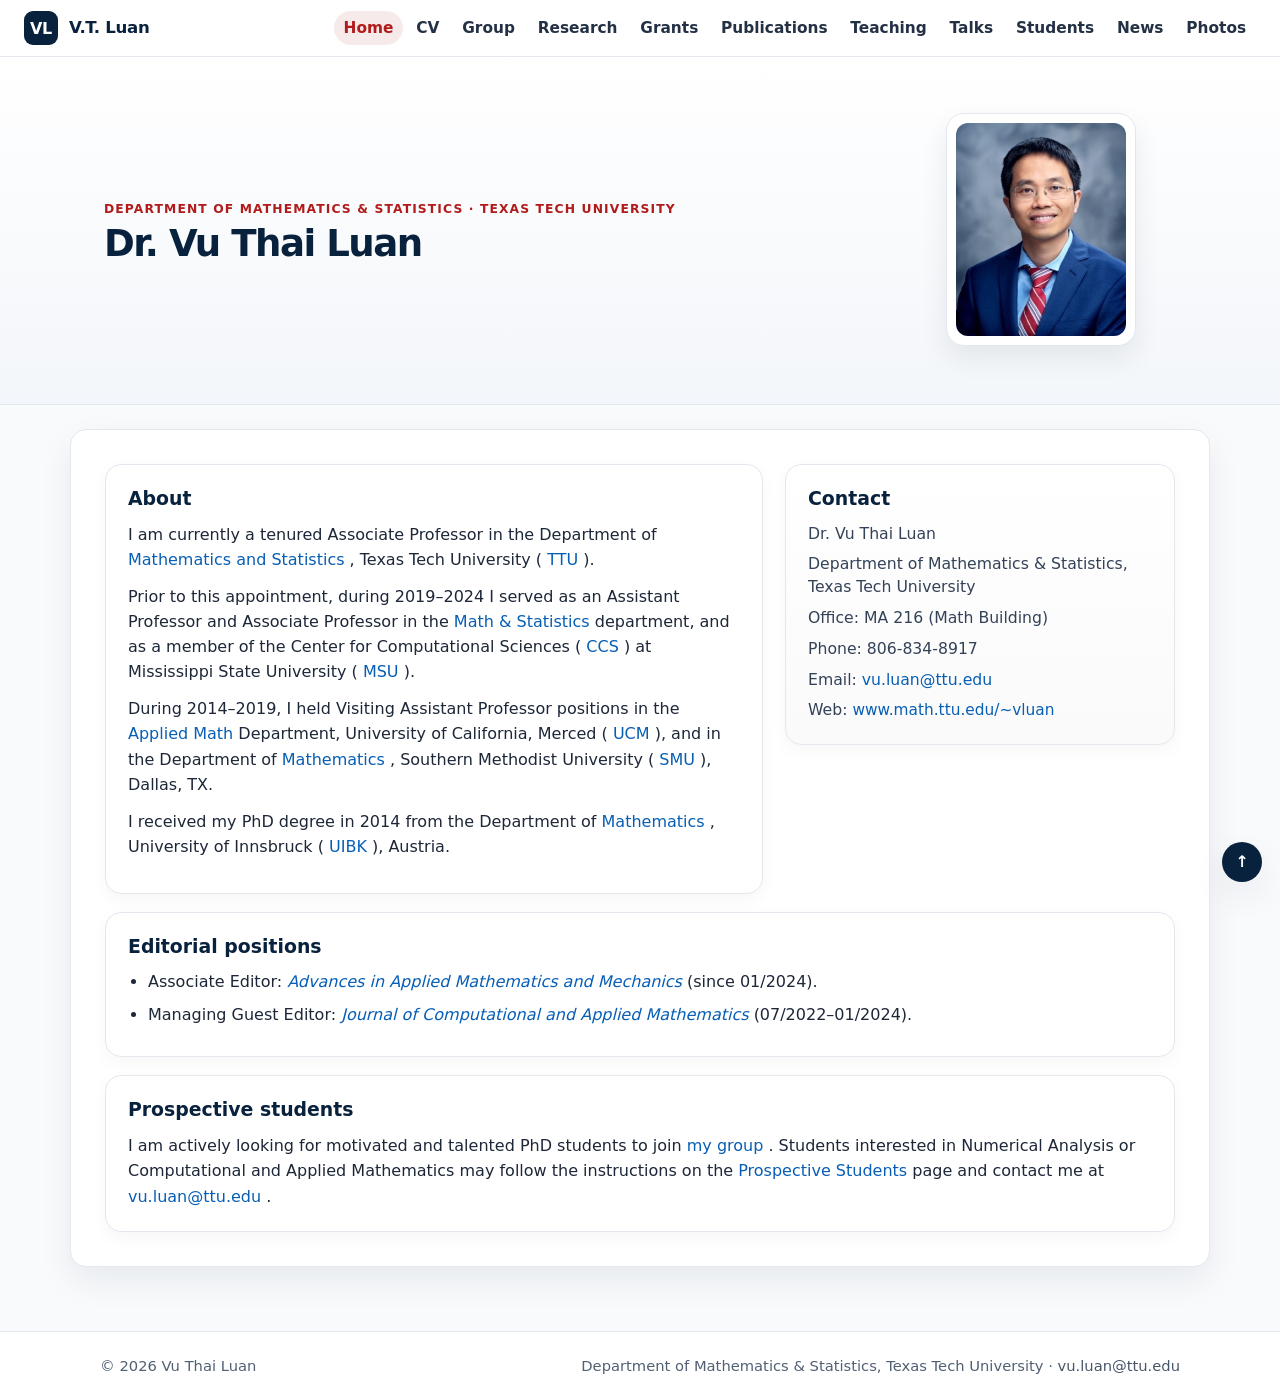
==== commit 974ff1e9: "Add files via upload" ====
--- a/index.html
+++ b/index.html
@@ -1,27 +1,245 @@
 <!DOCTYPE html>
-
-<html id="top" lang="en"><head><meta charset="utf-8"/><meta content="width=device-width, initial-scale=1" name="viewport"/><meta content="Academic website of Vu Thai Luan, Associate Professor at Texas Tech University." name="description"/><title>Dr. Vu Thai Luan | Texas Tech University</title><link href="assets/css/style.css" rel="stylesheet"/><script defer="" src="assets/js/main.js"></script></head><body class="home-page"><a class="skip-link" href="#main">Skip to content</a><header class="site-header"><div class="nav-container"><a class="brand" href="index.html"><span class="brand-fallback">VL</span><span>V.T. Luan</span></a><nav aria-label="Main navigation" class="site-nav"><a class="active" href="index.html">Home</a><a class="" href="cv.html">CV</a><a class="" href="group.html">Group</a><a class="" href="research.html">Research</a><a class="" href="grants.html">Grants</a><a class="" href="publications.html">Publications</a><a class="" href="teaching.html">Teaching</a><a class="" href="presentations.html">Talks</a><a class="" href="students.html">Students</a><a class="" href="news.html">News</a><a class="" href="photos.html">Photos</a></nav></div></header><section class="hero"><div class="hero-inner"><div><span class="kicker">Department of Mathematics &amp; Statistics · Texas Tech University</span><h1>Dr. Vu Thai Luan</h1></div><figure class="portrait"><img alt="Portrait of Dr. Vu Thai Luan" src="assets/img/Index_fld_image001.jpg"/></figure></div></section><main class="main" id="main"><article class="content-card"><div class="content">
-<section class="home-about-grid">
-<div class="about-card about-main">
-<h2>About</h2>
-<p>I am currently a tenured Associate Professor in the Department of <a href="https://www.depts.ttu.edu/math/" rel="noopener" target="_blank">Mathematics and Statistics</a>, Texas Tech University (<a href="https://www.ttu.edu/" rel="noopener" target="_blank">TTU</a>).</p>
-<p>Prior to this appointment, during 2019–2024 I served as an Assistant Professor and Associate Professor in the <a href="https://www.math.msstate.edu/" rel="noopener" target="_blank">Math &amp; Statistics</a> department, and as a member of the Center for Computational Sciences (<a href="https://www.ccs.msstate.edu/" rel="noopener" target="_blank">CCS</a>) at Mississippi State University (<a href="https://www.msstate.edu/" rel="noopener" target="_blank">MSU</a>).</p>
-<p>During 2014–2019, I held Visiting Assistant Professor positions in the <a href="https://appliedmath.ucmerced.edu/" rel="noopener" target="_blank">Applied Math</a> Department, University of California, Merced (<a href="https://www.ucmerced.edu/" rel="noopener" target="_blank">UCM</a>), and in the Department of <a href="https://www.smu.edu/Dedman/Academics/Departments/Math/people/faculty" rel="noopener" target="_blank">Mathematics</a>, Southern Methodist University (<a href="https://www.smu.edu/" rel="noopener" target="_blank">SMU</a>), Dallas, TX.</p>
-<p>I received my PhD degree in 2014 from the Department of <a href="https://www.uibk.ac.at/mathematik/" rel="noopener" target="_blank">Mathematics</a>, University of Innsbruck (<a href="https://www.uibk.ac.at/" rel="noopener" target="_blank">UIBK</a>), Austria.</p>
-</div>
-<aside class="about-card contact-card">
-<h2>Contact</h2>
-<div class="contact-lines"><p>Dr. Vu Thai Luan</p><p>Department of Mathematics &amp; Statistics, Texas Tech University</p><p>Office: MA 216 (Math Building)</p><p>Phone: 806-834-8917</p><p>Email: <a href="mailto:vu.luan@ttu.edu">vu.luan@ttu.edu</a></p><p>Web: <a class="contact-web-link" href="https://www.math.ttu.edu/~vluan">www.math.ttu.edu/~vluan</a></p></div></aside>
-</section>
-<section class="home-section">
-<h2>Editorial positions</h2>
-<ul class="clean-list">
-<li>Associate Editor: <i><a href="https://www.global-sci.org/aamm" rel="noopener" target="_blank">Advances in Applied Mathematics and Mechanics</a></i> (since 01/2024).</li>
-<li>Managing Guest Editor: <i><a href="https://www.sciencedirect.com/journal/journal-of-computational-and-applied-mathematics" rel="noopener" target="_blank">Journal of Computational and Applied Mathematics</a></i> (07/2022–01/2024).</li>
-</ul>
-</section>
-<section class="home-section">
-<h2>Prospective students</h2>
-<p>I am actively looking for motivated and talented PhD students to join <a href="group.html">my group</a>. Students interested in Numerical Analysis or Computational and Applied Mathematics may follow the instructions on the <a href="students.html">Prospective Students</a> page and contact me at <a href="mailto:vu.luan@ttu.edu">vu.luan@ttu.edu</a>.</p>
-</section>
-</div></article></main><footer class="footer"><div class="footer-inner"><span>© <span id="year"></span> Vu Thai Luan</span><span>Department of Mathematics &amp; Statistics, Texas Tech University · <a href="mailto:vu.luan@ttu.edu">vu.luan@ttu.edu</a></span></div></footer><a aria-label="Back to top" class="backtop" href="#top">↑</a></body></html>+<html id="top" lang="en">
+ <head>
+  <meta charset="utf-8"/>
+  <meta content="width=device-width, initial-scale=1" name="viewport"/>
+  <meta content="Academic website of Vu Thai Luan, Associate Professor at Texas Tech University." name="description"/>
+  <title>
+   Dr. Vu Thai Luan | Texas Tech University
+  </title>
+  <link href="assets/css/style.css" rel="stylesheet"/>
+  <script defer="" src="assets/js/main.js">
+  </script>
+ </head>
+ <body class="home-page">
+  <a class="skip-link" href="#main">
+   Skip to content
+  </a>
+  <header class="site-header">
+   <div class="nav-container">
+    <a class="brand" href="index.html">
+     <span class="brand-fallback">
+      VL
+     </span>
+     <span>
+      V.T. Luan
+     </span>
+    </a>
+    <nav aria-label="Main navigation" class="site-nav">
+     <a class="active" href="index.html">
+      Home
+     </a>
+     <a class="" href="cv.html">
+      CV
+     </a>
+     <a class="" href="group.html">
+      Group
+     </a>
+     <a class="" href="research.html">
+      Research
+     </a>
+     <a class="" href="grants.html">
+      Grants
+     </a>
+     <a class="" href="publications.html">
+      Publications
+     </a>
+     <a class="" href="teaching.html">
+      Teaching
+     </a>
+     <a class="" href="presentations.html">
+      Talks
+     </a>
+     <a class="" href="students.html">
+      Students
+     </a>
+     <a class="" href="news.html">
+      News
+     </a>
+     <a class="" href="photos.html">
+      Photos
+     </a>
+    </nav>
+   </div>
+  </header>
+  <section class="hero">
+   <div class="hero-inner">
+    <div>
+     <span class="kicker">
+      Department of Mathematics &amp; Statistics &middot; Texas Tech University
+     </span>
+     <h1>
+      Dr. Vu Thai Luan
+     </h1>
+    </div>
+    <figure class="portrait">
+     <img alt="Portrait of Dr. Vu Thai Luan" src="assets/img/Index_fld_image001.jpg"/>
+    </figure>
+   </div>
+  </section>
+  <main class="main" id="main">
+   <article class="content-card">
+    <div class="content">
+     <section class="home-about-grid">
+      <div class="about-card about-main">
+       <h2>
+        About
+       </h2>
+       <p>
+        I am currently a tenured Associate Professor in the Department of
+        <a href="https://www.depts.ttu.edu/math/" rel="noopener" target="_blank">
+         Mathematics and Statistics
+        </a>
+        , Texas Tech University (
+        <a href="https://www.ttu.edu/" rel="noopener" target="_blank">
+         TTU
+        </a>
+        ).
+       </p>
+       <p>
+        Prior to this appointment, during 2019&ndash;2024 I served as an Assistant Professor and Associate Professor in the
+        <a href="https://www.math.msstate.edu/" rel="noopener" target="_blank">
+         Math &amp; Statistics
+        </a>
+        department, and as a member of the Center for Computational Sciences (
+        <a href="https://www.ccs.msstate.edu/" rel="noopener" target="_blank">
+         CCS
+        </a>
+        ) at Mississippi State University (
+        <a href="https://www.msstate.edu/" rel="noopener" target="_blank">
+         MSU
+        </a>
+        ).
+       </p>
+       <p>
+        During 2014&ndash;2019, I held Visiting Assistant Professor positions in the
+        <a href="https://appliedmath.ucmerced.edu/" rel="noopener" target="_blank">
+         Applied Math
+        </a>
+        Department, University of California, Merced (
+        <a href="https://www.ucmerced.edu/" rel="noopener" target="_blank">
+         UCM
+        </a>
+        ), and in the Department of
+        <a href="https://www.smu.edu/Dedman/Academics/Departments/Math/people/faculty" rel="noopener" target="_blank">
+         Mathematics
+        </a>
+        , Southern Methodist University (
+        <a href="https://www.smu.edu/" rel="noopener" target="_blank">
+         SMU
+        </a>
+        ), Dallas, TX.
+       </p>
+       <p>
+        I received my PhD degree in 2014 from the Department of
+        <a href="https://www.uibk.ac.at/mathematik/" rel="noopener" target="_blank">
+         Mathematics
+        </a>
+        , University of Innsbruck (
+        <a href="https://www.uibk.ac.at/" rel="noopener" target="_blank">
+         UIBK
+        </a>
+        ), Austria.
+       </p>
+      </div>
+      <aside class="about-card contact-card">
+       <h2>
+        Contact
+       </h2>
+       <div class="contact-lines">
+        <p>
+         Dr. Vu Thai Luan
+        </p>
+        <p>
+         Department of Mathematics &amp; Statistics, Texas Tech University
+        </p>
+        <p>
+         Office: MA 216 (Math Building)
+        </p>
+        <p>
+         Phone: 806-834-8917
+        </p>
+        <p>
+         Email:
+         <a href="mailto:vu.luan@ttu.edu">
+          vu.luan@ttu.edu
+         </a>
+        </p>
+        <p>
+         Web:
+         <a class="contact-web-link" href="https://www.math.ttu.edu/~vluan">
+          www.math.ttu.edu/~vluan
+         </a>
+        </p>
+       </div>
+      </aside>
+     </section>
+     <section class="home-section">
+      <h2>
+       Editorial positions
+      </h2>
+      <ul class="clean-list">
+       <li>
+        Associate Editor:
+        <i>
+         <a href="https://www.global-sci.org/aamm" rel="noopener" target="_blank">
+          Advances in Applied Mathematics and Mechanics
+         </a>
+        </i>
+        (since 01/2024).
+       </li>
+       <li>
+        Managing Guest Editor:
+        <i>
+         <a href="https://www.sciencedirect.com/journal/journal-of-computational-and-applied-mathematics" rel="noopener" target="_blank">
+          Journal of Computational and Applied Mathematics
+         </a>
+        </i>
+        (07/2022&ndash;01/2024).
+       </li>
+      </ul>
+     </section>
+     <section class="home-section">
+      <h2>
+       Prospective students
+      </h2>
+      <p>
+       I am actively looking for motivated and talented PhD students to join
+       <a href="group.html">
+        my group
+       </a>
+       . Students interested in Numerical Analysis or Computational and Applied Mathematics may follow the instructions on the
+       <a href="students.html">
+        Prospective Students
+       </a>
+       page and contact me at
+       <a href="mailto:vu.luan@ttu.edu">
+        vu.luan@ttu.edu
+       </a>
+       .
+      </p>
+     </section>
+    </div>
+   </article>
+  </main>
+  <footer class="footer">
+   <div class="footer-inner">
+    <span>
+     &copy;
+     <span id="year">
+     </span>
+     Vu Thai Luan
+    </span>
+    <span>
+     Department of Mathematics &amp; Statistics, Texas Tech University &middot;
+     <a href="mailto:vu.luan@ttu.edu">
+      vu.luan@ttu.edu
+     </a>
+    </span>
+   </div>
+  </footer>
+  <a aria-label="Back to top" class="backtop" href="#top">
+   &uarr;
+  </a>
+ </body>
+</html>
--- a/assets/css/style.css
+++ b/assets/css/style.css
@@ -707,6 +707,10 @@
   margin:1rem auto 1.45rem;
   text-align:center;
 }
+.research-page .vorticity-video{
+  max-width:600px;
+}
+
 .research-page .video-embed{
   position:relative;
   width:100%;
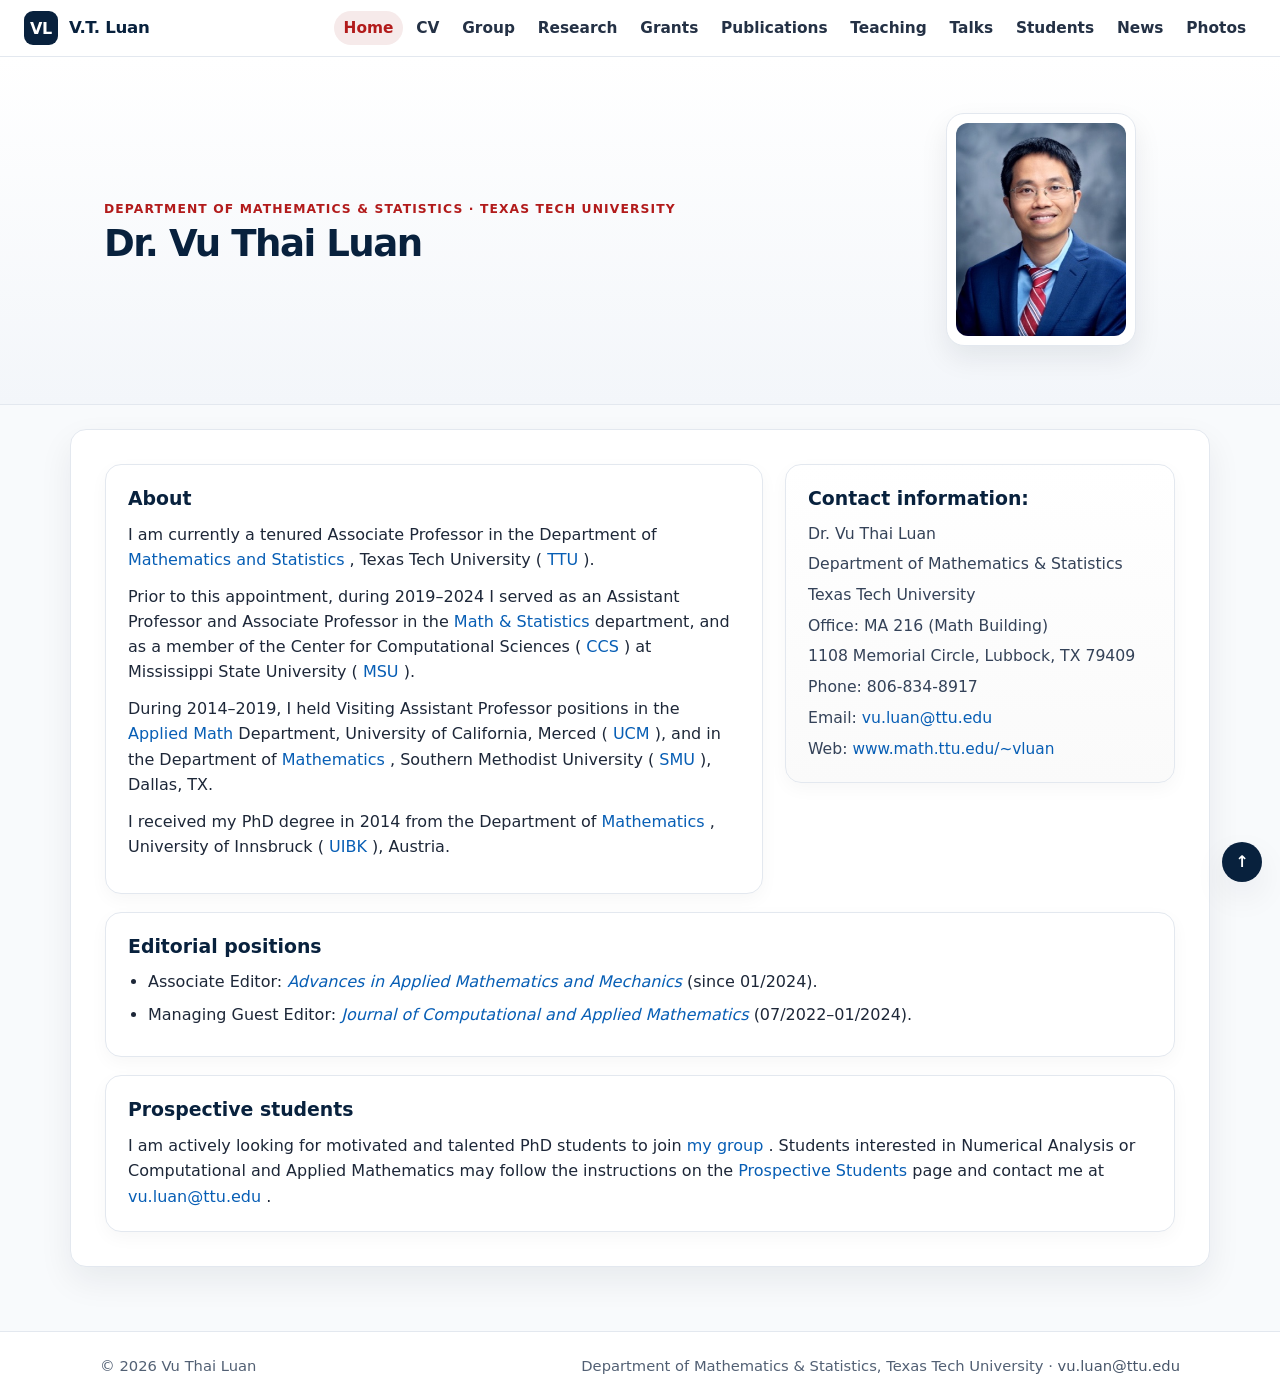
==== commit 8d5d28ec: "Update index.html" ====
--- a/index.html
+++ b/index.html
@@ -144,18 +144,24 @@
       </div>
       <aside class="about-card contact-card">
        <h2>
-        Contact
+        Contact information:
        </h2>
        <div class="contact-lines">
         <p>
          Dr. Vu Thai Luan
         </p>
         <p>
-         Department of Mathematics &amp; Statistics, Texas Tech University
-        </p>
+         Department of Mathematics &amp; Statistics
+        </p>
+        <p>
+         Texas Tech University
+        <p>
         <p>
          Office: MA 216 (Math Building)
         </p>
+        <p>
+         1108 Memorial Circle, Lubbock, TX 79409
+         <p>
         <p>
          Phone: 806-834-8917
         </p>
--- a/assets/css/style.css
+++ b/assets/css/style.css
@@ -708,7 +708,7 @@
   text-align:center;
 }
 .research-page .vorticity-video{
-  max-width:600px;
+  max-width:580px;
 }
 
 .research-page .video-embed{
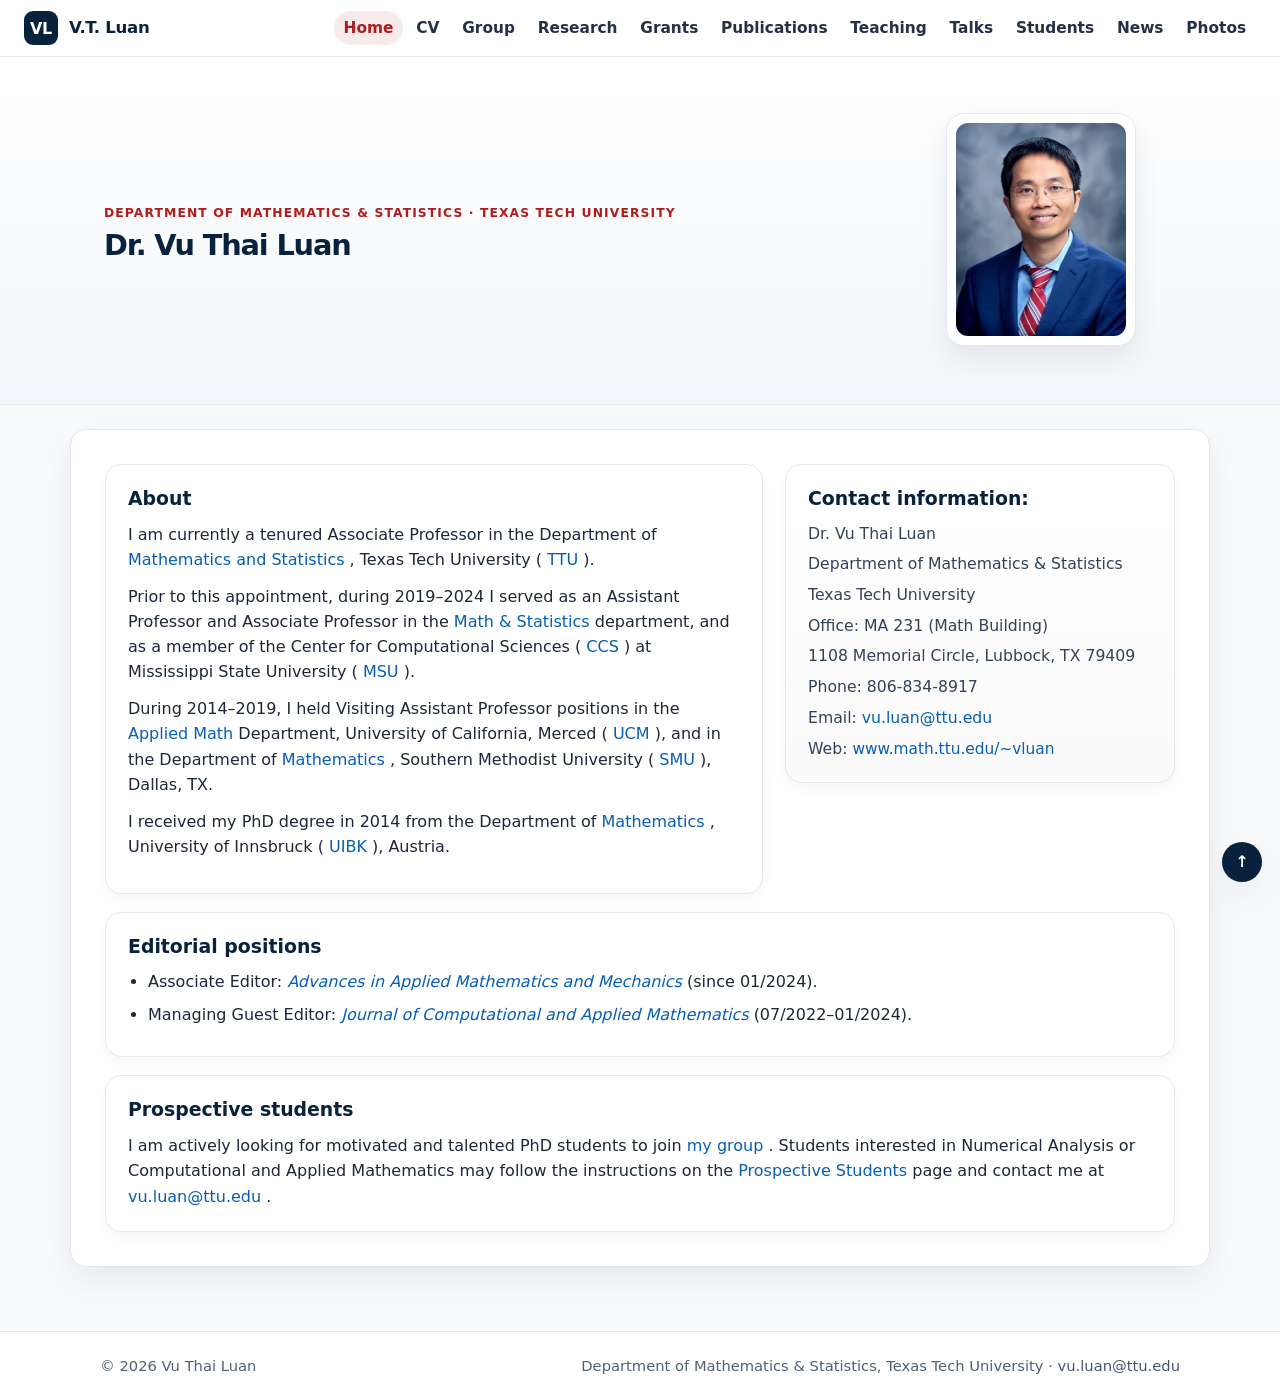
==== commit 3172dbef: "Update index.html" ====
--- a/index.html
+++ b/index.html
@@ -157,7 +157,7 @@
          Texas Tech University
         <p>
         <p>
-         Office: MA 216 (Math Building)
+         Office: MA 231 (Math Building)
         </p>
         <p>
          1108 Memorial Circle, Lubbock, TX 79409
--- a/assets/css/style.css
+++ b/assets/css/style.css
@@ -293,7 +293,7 @@
   padding:34px 20px 30px!important;
 }
 .home-page .hero h1{
-  font-size:clamp(2.15rem,3.35vw,3.05rem)!important;
+  font-size: clamp(1.65rem, 2.1vw, 2.05rem) !important;
 }
 .home-page .portrait{
   max-width:185px!important;
@@ -775,3 +775,13 @@
 .publications-page .section-title[id]{
   scroll-margin-top:86px;
 }
+
+
+/* =========================================================
+   Final override: smaller homepage name
+   This block is intentionally placed at the end of the CSS
+   so it overrides earlier .home-page .hero h1 rules.
+   ========================================================= */
+.home-page .hero h1 {
+  font-size: clamp(1.75rem, 2.25vw, 2.20rem) !important;
+}
